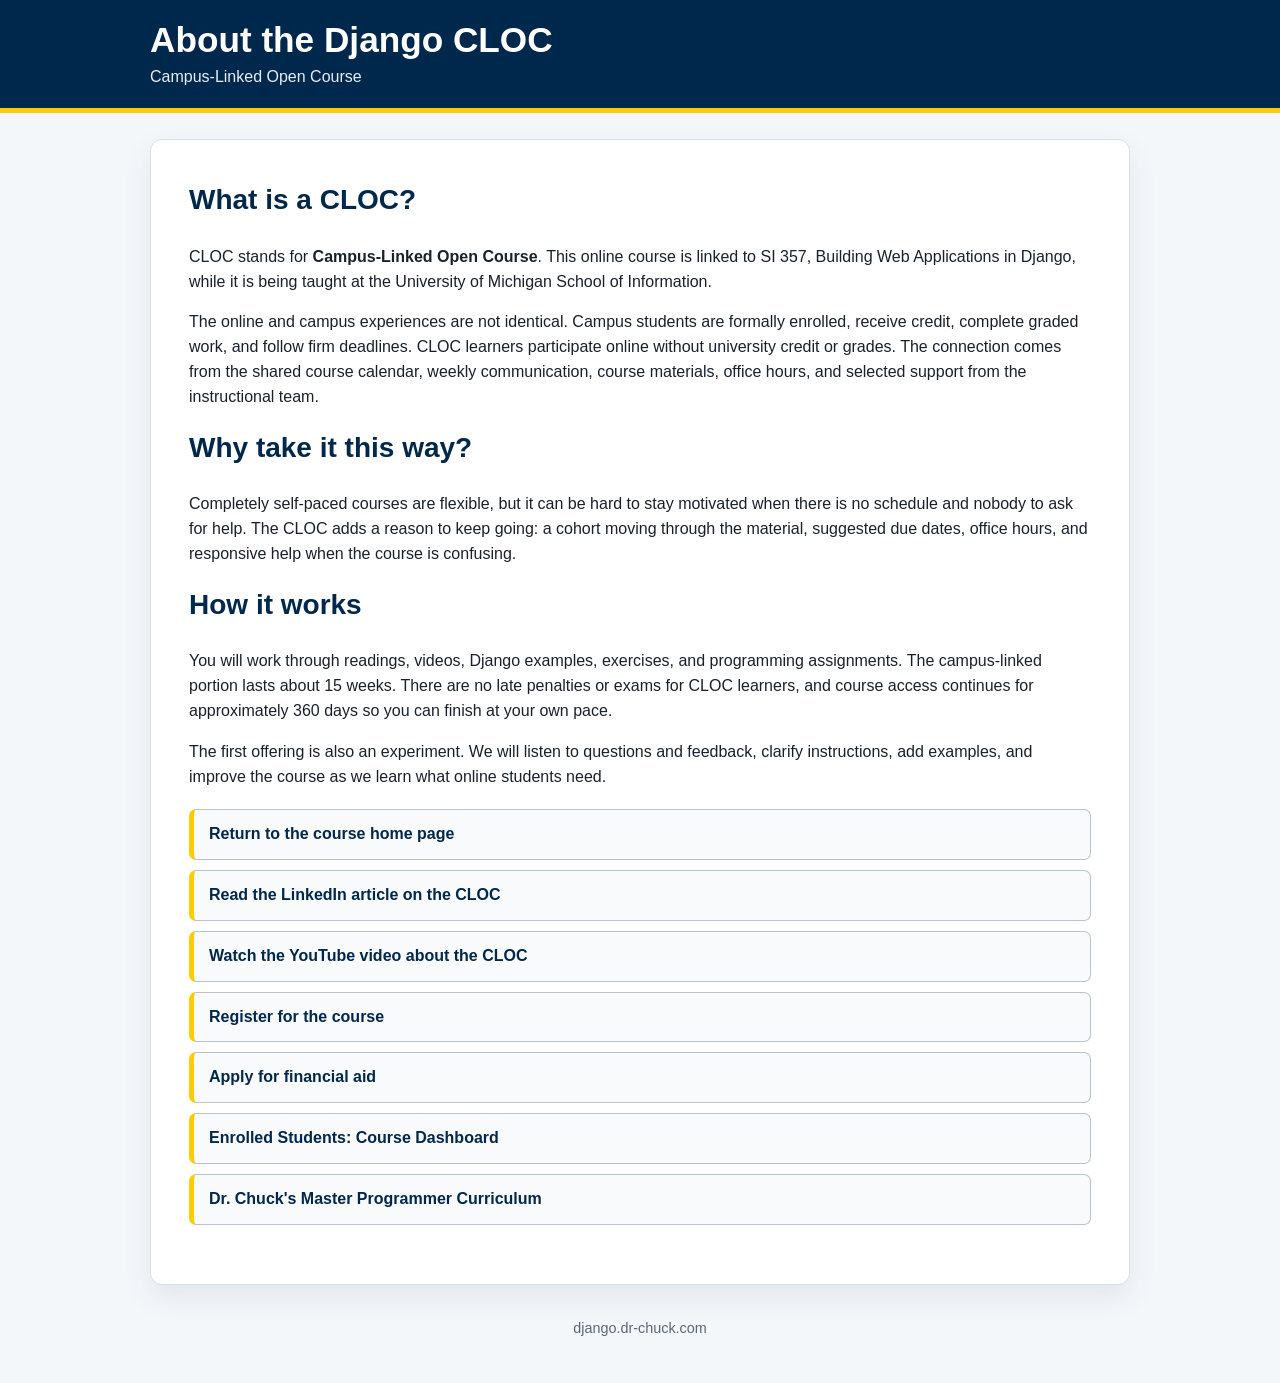
==== about.html @ b8edb1bc "Add video link" ====
<!doctype html>
<html lang="en">
<head>
  <meta charset="utf-8">
  <meta name="viewport" content="width=device-width, initial-scale=1">
  <meta name="description" content="How the Building Web Applications in Django Campus-Linked Open Course works.">
  <title>About the Django CLOC</title>
  <link rel="icon" href="favicon.ico" type="image/x-icon">
  <link rel="stylesheet" href="styles.css">
</head>
<body>
  <header>
    <div class="header-inner">
      <h1>About the Django CLOC</h1>
      <p>Campus-Linked Open Course</p>
    </div>
  </header>

  <main>
    <h2>What is a CLOC?</h2>
    <p>CLOC stands for <strong>Campus-Linked Open Course</strong>. This online course is linked to SI 357, Building Web Applications in Django, while it is being taught at the University of Michigan School of Information.</p>

    <p>The online and campus experiences are not identical. Campus students are formally enrolled, receive credit, complete graded work, and follow firm deadlines. CLOC learners participate online without university credit or grades. The connection comes from the shared course calendar, weekly communication, course materials, office hours, and selected support from the instructional team.</p>

    <h2>Why take it this way?</h2>
    <p>Completely self-paced courses are flexible, but it can be hard to stay motivated when there is no schedule and nobody to ask for help. The CLOC adds a reason to keep going: a cohort moving through the material, suggested due dates, office hours, and responsive help when the course is confusing.</p>

    <h2>How it works</h2>
    <p>You will work through readings, videos, Django examples, exercises, and programming assignments. The campus-linked portion lasts about 15 weeks. There are no late penalties or exams for CLOC learners, and course access continues for approximately 360 days so you can finish at your own pace.</p>

    <p>The first offering is also an experiment. We will listen to questions and feedback, clarify instructions, add examples, and improve the course as we learn what online students need.</p>

    <ul class="actions" aria-label="Course navigation">
      <li><a href="index.php">Return to the course home page</a></li>
      <li><a href="https://www.linkedin.com/pulse/campus-linked-open-course-charles-severance-hjccc/" target="_blank" rel="noopener noreferrer">Read the LinkedIn article on the CLOC</a></li>
      <li><a href="https://www.youtube.com/watch?v=vaEBaRATTt8" target="_blank" rel="noopener noreferrer">Watch the YouTube video about the CLOC</a></li>
      <li><a href="https://si-ali.catalog.instructure.com/courses/building-web-applications-in-django" target="_blank" rel="noopener noreferrer">Register for the course</a></li>
      <li><a href="https://forms.gle/uVtEWywveacTEUz96" target="_blank" rel="noopener noreferrer">Apply for financial aid</a></li>
      <li><a href="https://si-ali.catalog.instructure.com/dashboard/in-progress" target="_blank" rel="noopener noreferrer">Enrolled Students: Course Dashboard</a></li>
      <li><a href="https://www.masterprogrammer.com" target="_blank" rel="noopener noreferrer">Dr. Chuck's Master Programmer Curriculum</a></li>
    </ul>
  </main>

  <footer>
    <p>django.dr-chuck.com</p>
  </footer>
</body>
</html>
---- styles.css ----
:root {
  --blue: #00274c;
  --blue-deep: #001a33;
  --maize: #ffcb05;
  --ink: #18212b;
  --muted: #5b6673;
  --paper: #ffffff;
  --line: #d9e0e7;
}

* { box-sizing: border-box; }

html { scroll-behavior: smooth; }

body {
  margin: 0;
  background: #f4f7fa;
  color: var(--ink);
  font-family: -apple-system, BlinkMacSystemFont, "Segoe UI", Roboto, Helvetica, Arial, sans-serif;
  line-height: 1.55;
}

header {
  background: var(--blue);
  color: white;
  border-bottom: 5px solid var(--maize);
}

.header-inner,
main,
footer {
  width: min(100% - 32px, 980px);
  margin-inline: auto;
}

.header-inner {
  padding: 20px 0 18px;
}

header h1 {
  margin: 0;
  font-size: clamp(1.55rem, 3vw, 2.2rem);
  line-height: 1.15;
}

header p {
  margin: 5px 0 0;
  color: #e7eef5;
}

main {
  margin-top: 26px;
  margin-bottom: 32px;
  background: var(--paper);
  border: 1px solid var(--line);
  border-radius: 12px;
  padding: clamp(22px, 4vw, 38px);
  box-shadow: 0 12px 30px rgba(0, 39, 76, 0.08);
}

h2 {
  margin-top: 0;
  color: var(--blue);
  font-size: clamp(1.35rem, 2.2vw, 1.75rem);
}

.hero-image {
  float: right;
  width: min(46%, 430px);
  margin: 0 0 18px 28px;
  border-radius: 10px;
  border: 1px solid #bcc8d4;
  box-shadow: 0 8px 22px rgba(0, 0, 0, 0.15);
  cursor: zoom-in;
}

p { margin: 0 0 1rem; }

.actions {
  margin: 1.25rem 0 1.3rem;
  padding: 0;
  list-style: none;
  display: grid;
  gap: 10px;
}

.actions a {
  display: block;
  padding: 12px 15px;
  border: 1px solid #b7c4d0;
  border-left: 5px solid var(--maize);
  border-radius: 7px;
  background: #f8fafc;
  color: var(--blue);
  font-weight: 700;
  text-decoration: none;
}

.actions a:hover,
.actions a:focus-visible {
  background: #eef4f8;
  outline: 3px solid rgba(255, 203, 5, 0.55);
  outline-offset: 2px;
}

.note {
  color: var(--muted);
  font-size: 0.95rem;
}

.clearfix::after {
  content: "";
  display: table;
  clear: both;
}

footer {
  padding: 0 0 28px;
  color: var(--muted);
  font-size: 0.9rem;
  text-align: center;
}

footer a { color: var(--blue); }

.modal {
  position: fixed;
  inset: 0;
  z-index: 1000;
  display: none;
  align-items: center;
  justify-content: center;
  padding: 3vh 3vw;
  background: rgba(0, 0, 0, 0.86);
}

.modal.open { display: flex; }

.modal img {
  width: 90vw;
  max-width: 1672px;
  max-height: 90vh;
  object-fit: contain;
  border-radius: 8px;
  box-shadow: 0 18px 60px rgba(0,0,0,0.55);
}

.modal-close {
  position: fixed;
  top: 14px;
  right: 18px;
  border: 0;
  background: transparent;
  color: white;
  font-size: 2.5rem;
  line-height: 1;
  cursor: pointer;
}

@media (max-width: 720px) {
  .hero-image {
    float: none;
    display: block;
    width: 100%;
    margin: 0 0 20px;
  }

  main { margin-top: 16px; }
}
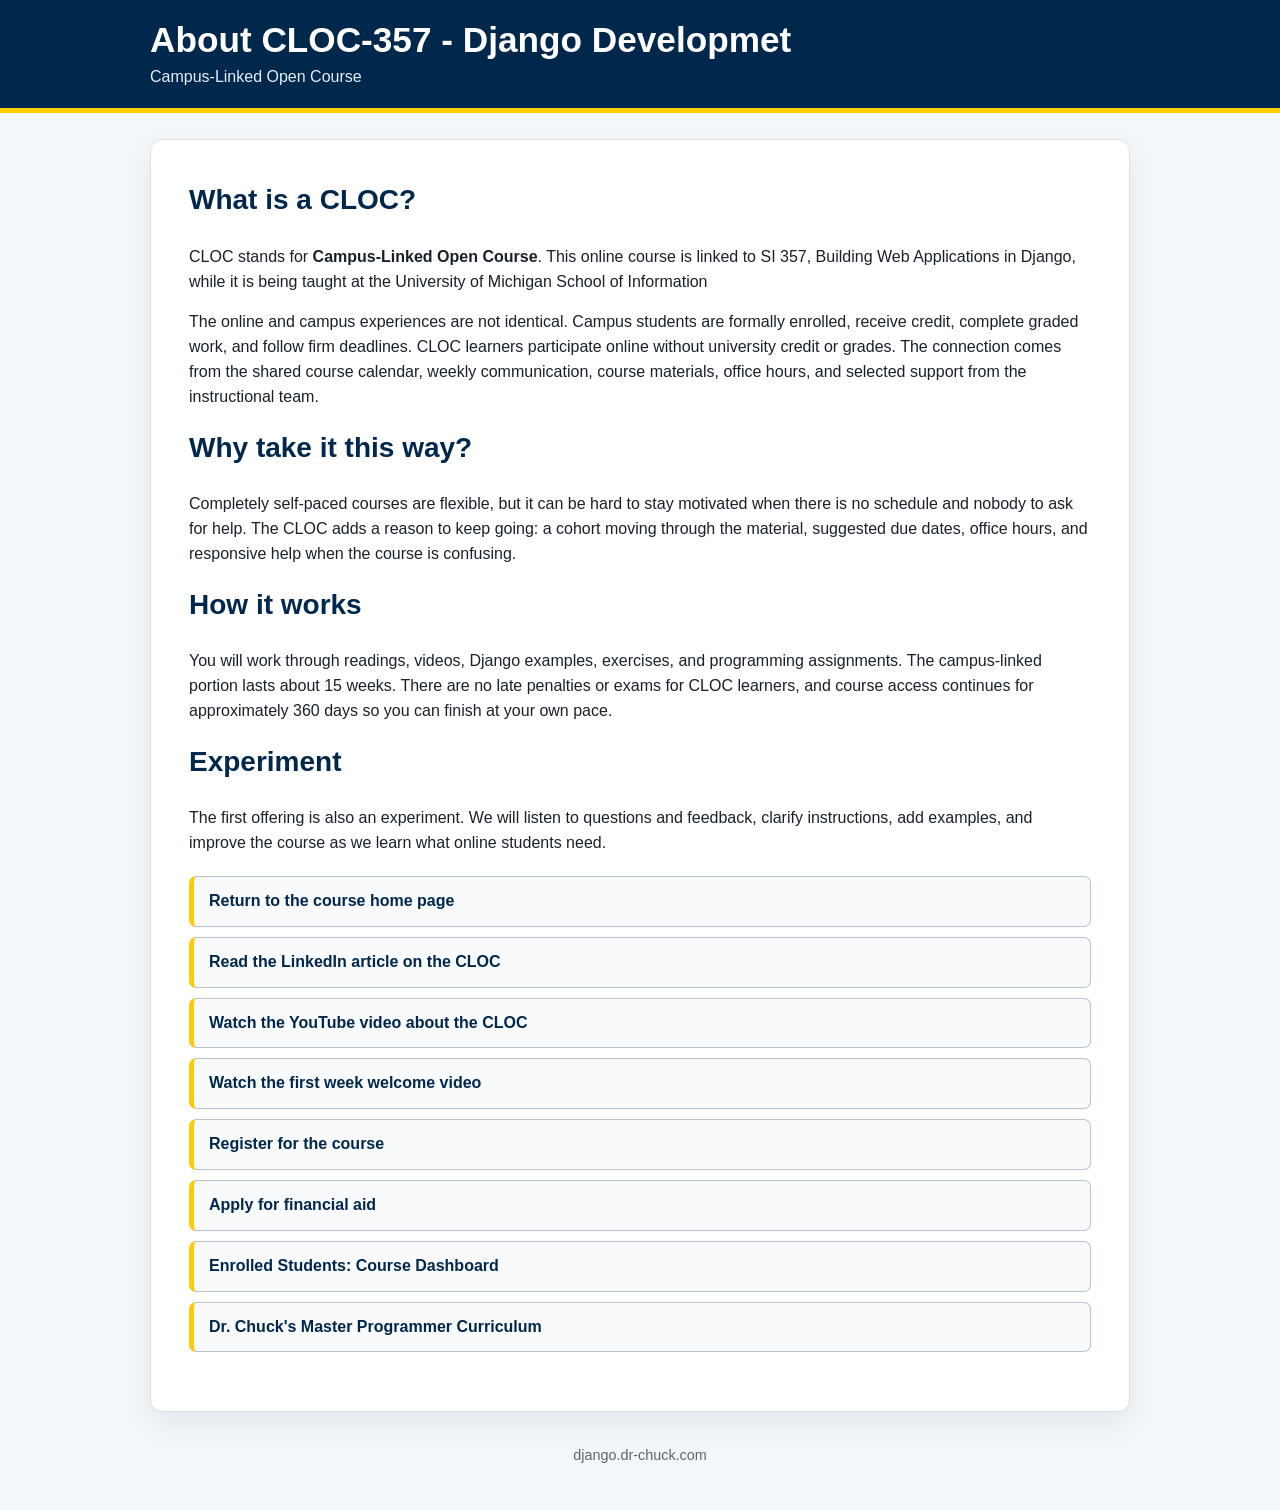
==== commit 63e67d03: "Updates" ====
--- a/about.html
+++ b/about.html
@@ -4,21 +4,38 @@
   <meta charset="utf-8">
   <meta name="viewport" content="width=device-width, initial-scale=1">
   <meta name="description" content="How the Building Web Applications in Django Campus-Linked Open Course works.">
-  <title>About the Django CLOC</title>
+  <title>About the CLOC-357 - Django Development</title>
   <link rel="icon" href="favicon.ico" type="image/x-icon">
   <link rel="stylesheet" href="styles.css">
+  <script>
+    (function () {
+      var url = new URL(window.location.href);
+      if (url.searchParams.has('utm') && !url.searchParams.has('utm_source')) {
+        url.searchParams.set('utm_source', url.searchParams.get('utm'));
+        window.history.replaceState({}, '', url);
+      }
+    })();
+  </script>
+  <!-- Google tag (gtag.js) -->
+  <script async src="https://www.googletagmanager.com/gtag/js?id=G-CMHFYWME8L"></script>
+  <script>
+    window.dataLayer = window.dataLayer || [];
+    function gtag(){dataLayer.push(arguments);}
+    gtag('js', new Date());
+    gtag('config', 'G-CMHFYWME8L');
+  </script>
 </head>
 <body>
   <header>
     <div class="header-inner">
-      <h1>About the Django CLOC</h1>
+      <h1><a href="index.php">About CLOC-357 - Django Developmet</a></h1>
       <p>Campus-Linked Open Course</p>
     </div>
   </header>
 
   <main>
     <h2>What is a CLOC?</h2>
-    <p>CLOC stands for <strong>Campus-Linked Open Course</strong>. This online course is linked to SI 357, Building Web Applications in Django, while it is being taught at the University of Michigan School of Information.</p>
+    <p>CLOC stands for <strong>Campus-Linked Open Course</strong>. This online course is linked to SI 357, Building Web Applications in Django, while it is being taught at the University of Michigan School of Information</p>
 
     <p>The online and campus experiences are not identical. Campus students are formally enrolled, receive credit, complete graded work, and follow firm deadlines. CLOC learners participate online without university credit or grades. The connection comes from the shared course calendar, weekly communication, course materials, office hours, and selected support from the instructional team.</p>
 
@@ -28,12 +45,14 @@
     <h2>How it works</h2>
     <p>You will work through readings, videos, Django examples, exercises, and programming assignments. The campus-linked portion lasts about 15 weeks. There are no late penalties or exams for CLOC learners, and course access continues for approximately 360 days so you can finish at your own pace.</p>
 
+    <h2>Experiment</h2>
     <p>The first offering is also an experiment. We will listen to questions and feedback, clarify instructions, add examples, and improve the course as we learn what online students need.</p>
 
     <ul class="actions" aria-label="Course navigation">
       <li><a href="index.php">Return to the course home page</a></li>
       <li><a href="https://www.linkedin.com/pulse/campus-linked-open-course-charles-severance-hjccc/" target="_blank" rel="noopener noreferrer">Read the LinkedIn article on the CLOC</a></li>
-      <li><a href="https://www.youtube.com/watch?v=vaEBaRATTt8" target="_blank" rel="noopener noreferrer">Watch the YouTube video about the CLOC</a></li>
+      <li><a href="https://www.youtube.com/watch?v=vaEBaRATTt8&amp;list=PLQqtpRlfsBek&amp;index=2" target="_blank" rel="noopener noreferrer">Watch the YouTube video about the CLOC</a></li>
+      <li><a href="https://www.youtube.com/watch?v=0lUAYNDl-mM&amp;list=PLQqtpRlfsBek&amp;index=1" target="_blank" rel="noopener noreferrer">Watch the first week welcome video</a></li>
       <li><a href="https://si-ali.catalog.instructure.com/courses/building-web-applications-in-django" target="_blank" rel="noopener noreferrer">Register for the course</a></li>
       <li><a href="https://forms.gle/uVtEWywveacTEUz96" target="_blank" rel="noopener noreferrer">Apply for financial aid</a></li>
       <li><a href="https://si-ali.catalog.instructure.com/dashboard/in-progress" target="_blank" rel="noopener noreferrer">Enrolled Students: Course Dashboard</a></li>
--- a/styles.css
+++ b/styles.css
@@ -41,6 +41,11 @@
   margin: 0;
   font-size: clamp(1.55rem, 3vw, 2.2rem);
   line-height: 1.15;
+}
+
+header h1 a {
+  color: inherit;
+  text-decoration: none;
 }
 
 header p {
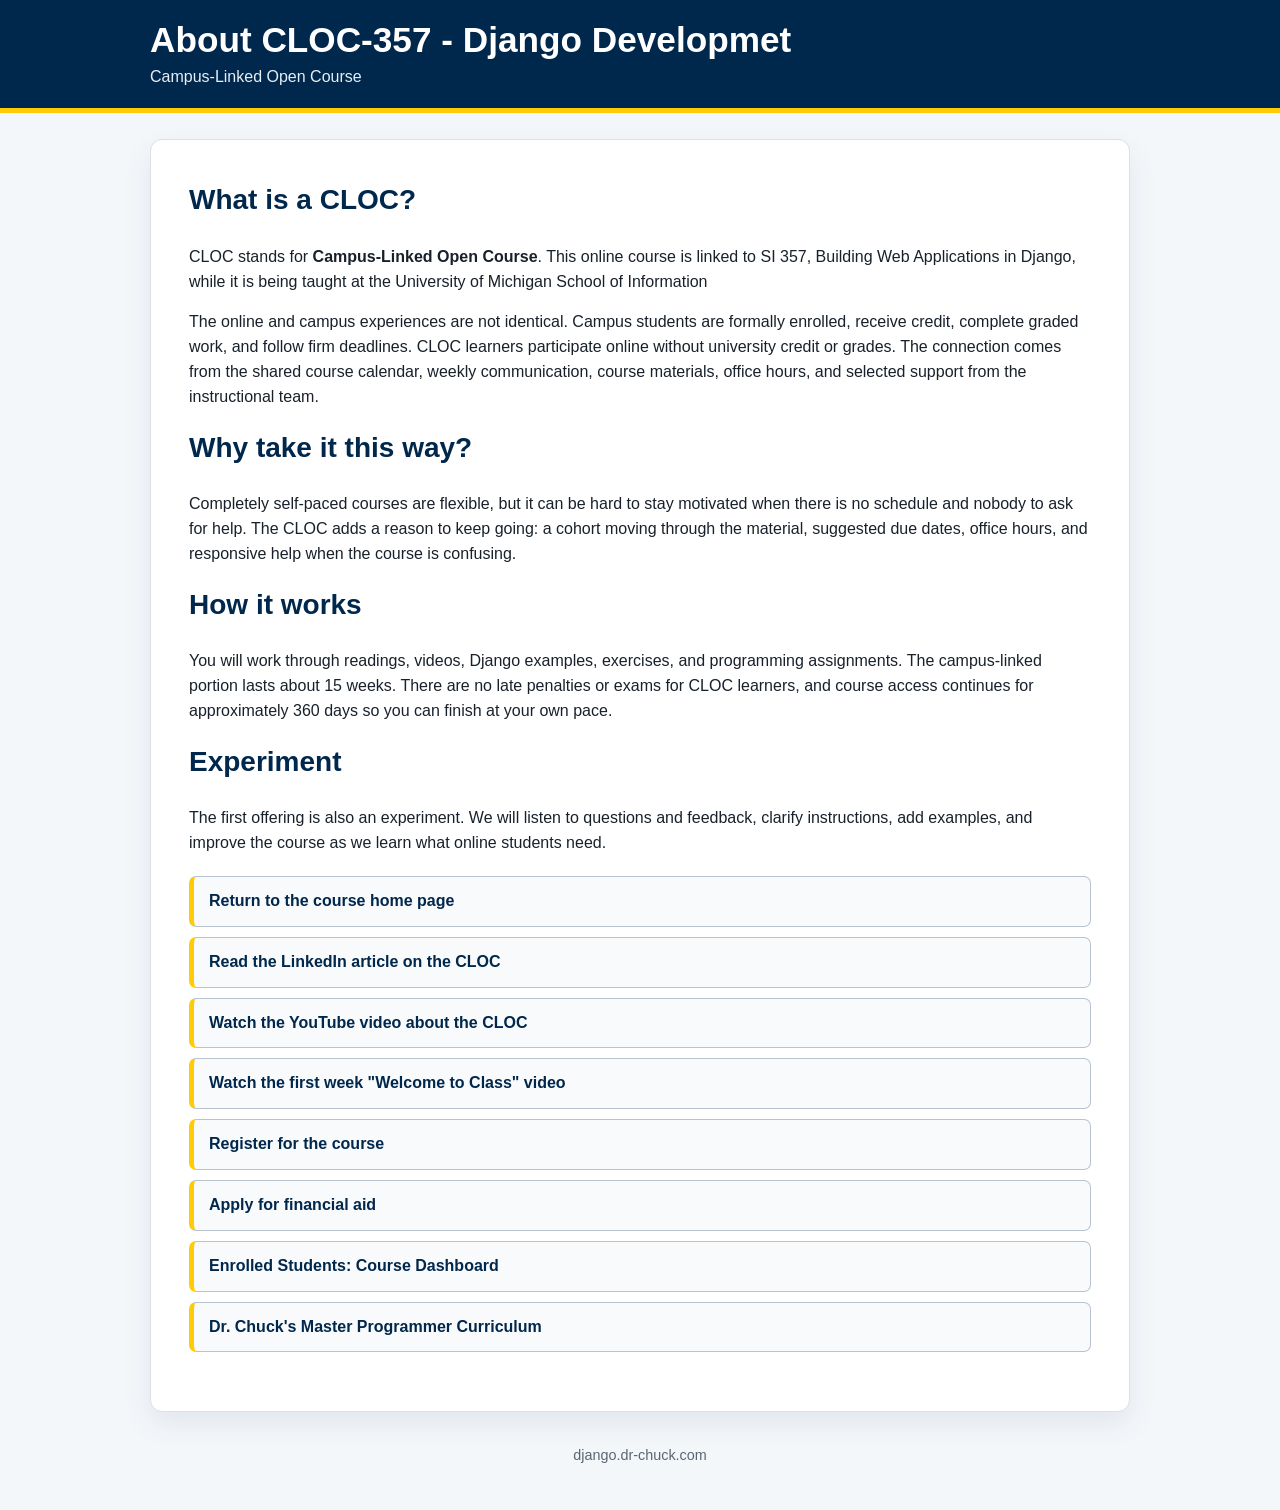
==== commit 48ec53d2: "Updates" ====
--- a/about.html
+++ b/about.html
@@ -52,7 +52,7 @@
       <li><a href="index.php">Return to the course home page</a></li>
       <li><a href="https://www.linkedin.com/pulse/campus-linked-open-course-charles-severance-hjccc/" target="_blank" rel="noopener noreferrer">Read the LinkedIn article on the CLOC</a></li>
       <li><a href="https://www.youtube.com/watch?v=vaEBaRATTt8&amp;list=PLQqtpRlfsBek&amp;index=2" target="_blank" rel="noopener noreferrer">Watch the YouTube video about the CLOC</a></li>
-      <li><a href="https://www.youtube.com/watch?v=0lUAYNDl-mM&amp;list=PLQqtpRlfsBek&amp;index=1" target="_blank" rel="noopener noreferrer">Watch the first week welcome video</a></li>
+      <li><a href="https://www.youtube.com/watch?v=0lUAYNDl-mM&amp;list=PLQqtpRlfsBek&amp;index=1" target="_blank" rel="noopener noreferrer">Watch the first week "Welcome to Class" video</a></li>
       <li><a href="https://si-ali.catalog.instructure.com/courses/building-web-applications-in-django" target="_blank" rel="noopener noreferrer">Register for the course</a></li>
       <li><a href="https://forms.gle/uVtEWywveacTEUz96" target="_blank" rel="noopener noreferrer">Apply for financial aid</a></li>
       <li><a href="https://si-ali.catalog.instructure.com/dashboard/in-progress" target="_blank" rel="noopener noreferrer">Enrolled Students: Course Dashboard</a></li>
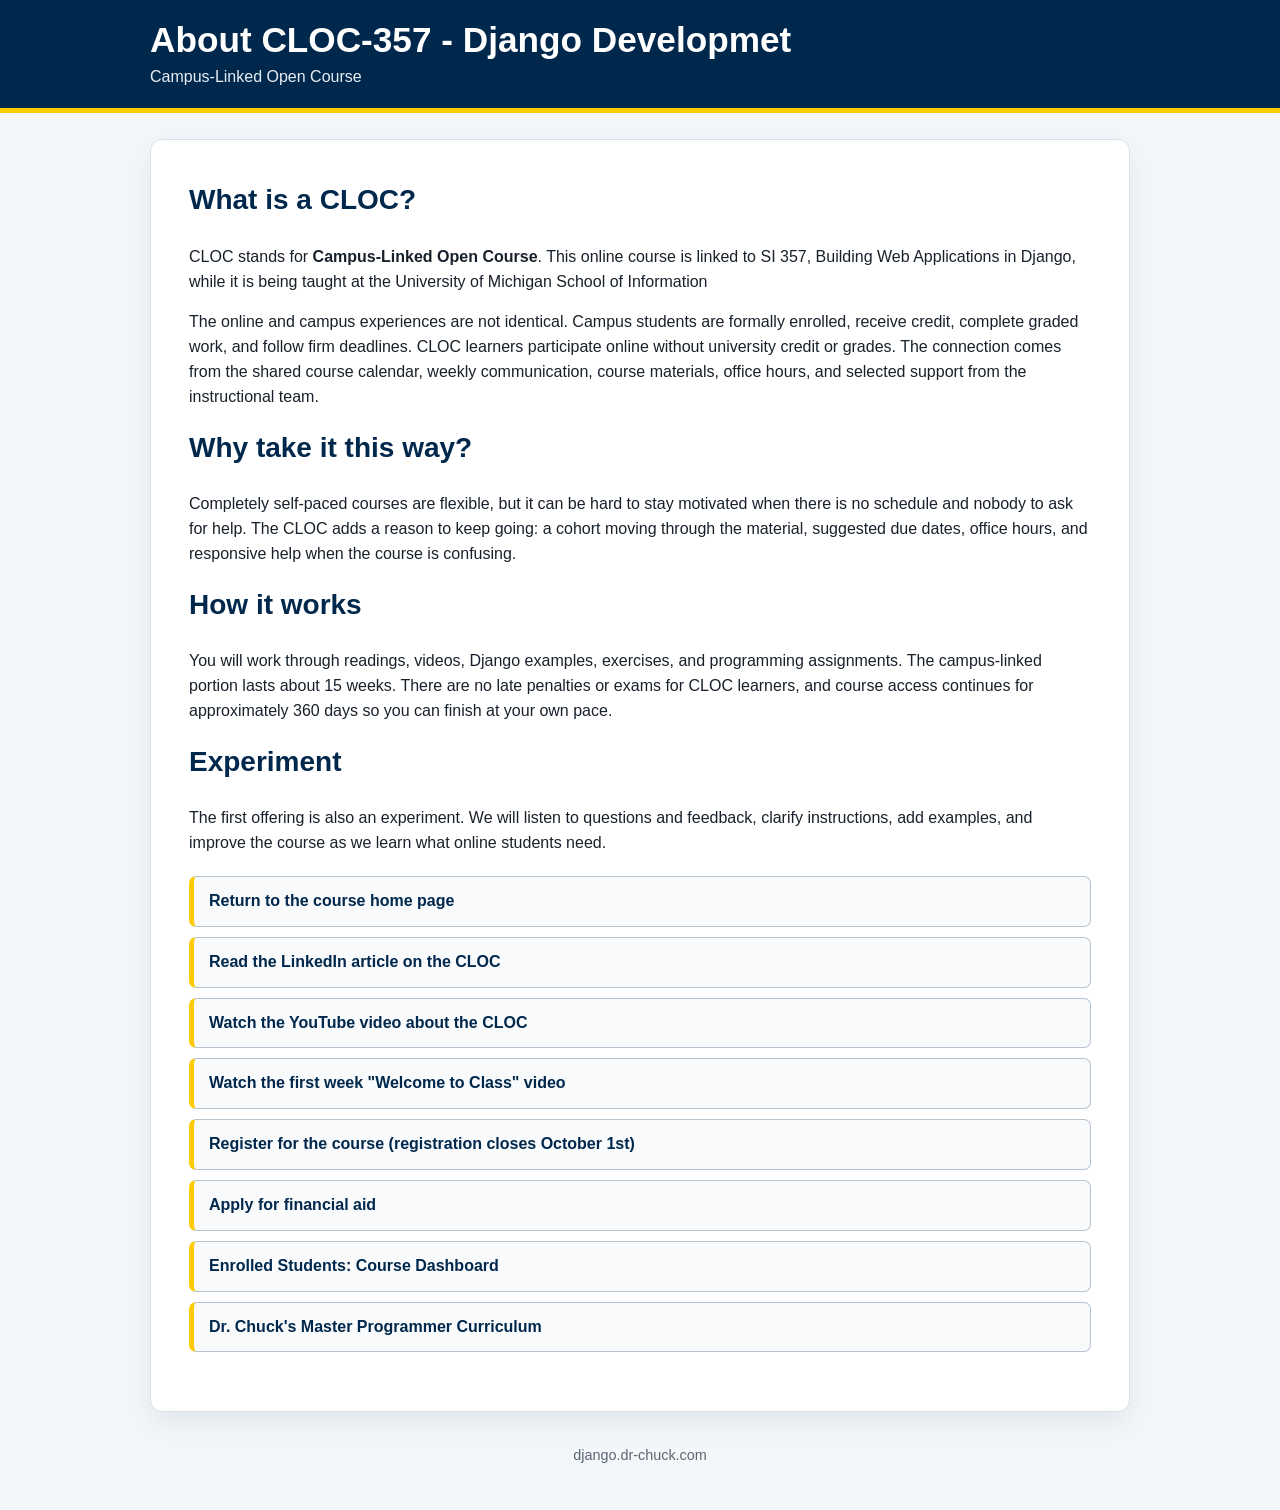
==== commit b9ee69ef: "Note that course registration closes October 1st. Co-authored-by: Cursor <cursoragent@cursor.com>" ====
--- a/about.html
+++ b/about.html
@@ -53,7 +53,7 @@
       <li><a href="https://www.linkedin.com/pulse/campus-linked-open-course-charles-severance-hjccc/" target="_blank" rel="noopener noreferrer">Read the LinkedIn article on the CLOC</a></li>
       <li><a href="https://www.youtube.com/watch?v=vaEBaRATTt8&amp;list=PLQqtpRlfsBek&amp;index=2" target="_blank" rel="noopener noreferrer">Watch the YouTube video about the CLOC</a></li>
       <li><a href="https://www.youtube.com/watch?v=0lUAYNDl-mM&amp;list=PLQqtpRlfsBek&amp;index=1" target="_blank" rel="noopener noreferrer">Watch the first week "Welcome to Class" video</a></li>
-      <li><a href="https://si-ali.catalog.instructure.com/courses/building-web-applications-in-django" target="_blank" rel="noopener noreferrer">Register for the course</a></li>
+      <li><a href="https://si-ali.catalog.instructure.com/courses/building-web-applications-in-django" target="_blank" rel="noopener noreferrer">Register for the course (registration closes October 1st)</a></li>
       <li><a href="https://forms.gle/uVtEWywveacTEUz96" target="_blank" rel="noopener noreferrer">Apply for financial aid</a></li>
       <li><a href="https://si-ali.catalog.instructure.com/dashboard/in-progress" target="_blank" rel="noopener noreferrer">Enrolled Students: Course Dashboard</a></li>
       <li><a href="https://www.masterprogrammer.com" target="_blank" rel="noopener noreferrer">Dr. Chuck's Master Programmer Curriculum</a></li>
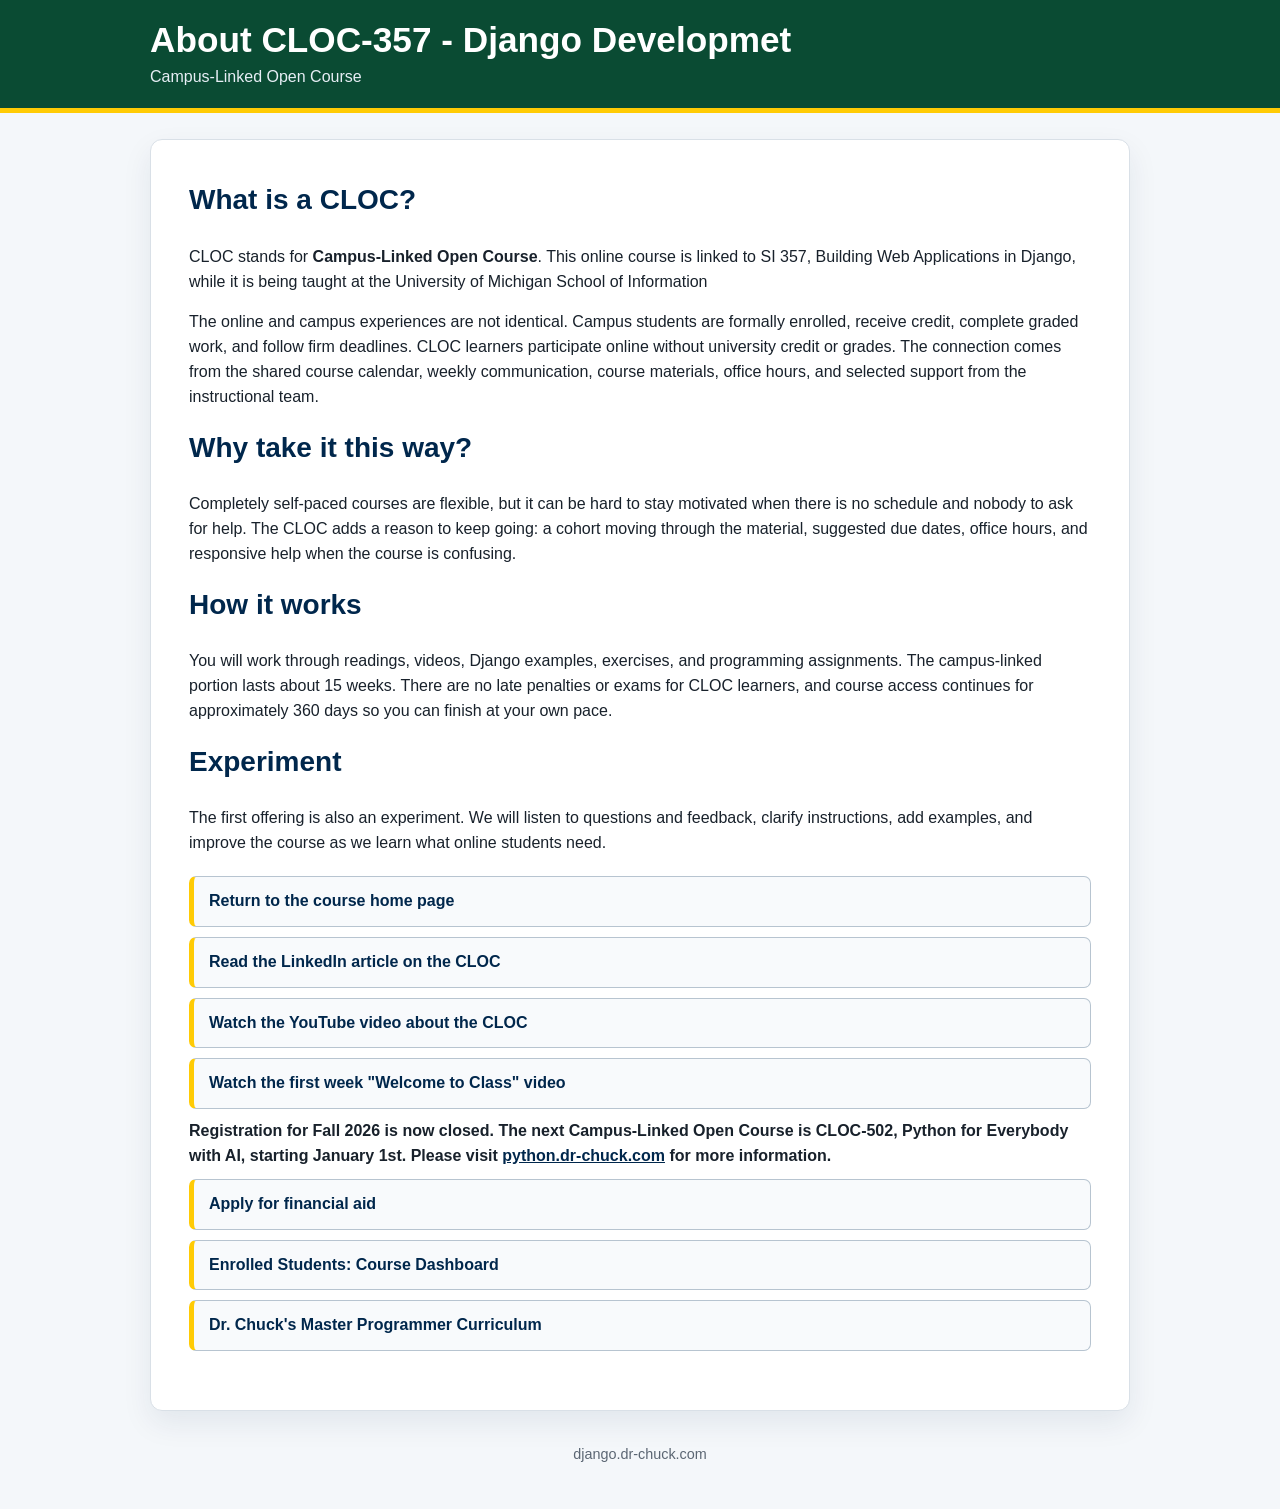
==== commit ab778764: "Announce Fall 2026 registration closed and point to CLOC-502. Use the DJ4E green header and an inlin" ====
--- a/about.html
+++ b/about.html
@@ -53,7 +53,7 @@
       <li><a href="https://www.linkedin.com/pulse/campus-linked-open-course-charles-severance-hjccc/" target="_blank" rel="noopener noreferrer">Read the LinkedIn article on the CLOC</a></li>
       <li><a href="https://www.youtube.com/watch?v=vaEBaRATTt8&amp;list=PLQqtpRlfsBek&amp;index=2" target="_blank" rel="noopener noreferrer">Watch the YouTube video about the CLOC</a></li>
       <li><a href="https://www.youtube.com/watch?v=0lUAYNDl-mM&amp;list=PLQqtpRlfsBek&amp;index=1" target="_blank" rel="noopener noreferrer">Watch the first week "Welcome to Class" video</a></li>
-      <li><a href="https://si-ali.catalog.instructure.com/courses/building-web-applications-in-django" target="_blank" rel="noopener noreferrer">Register for the course (registration closes October 1st)</a></li>
+      <li><strong>Registration for Fall 2026 is now closed. The next Campus-Linked Open Course is CLOC-502, Python for Everybody with AI, starting January 1st. Please visit <a class="inline-link" href="https://python.dr-chuck.com/" target="_blank" rel="noopener noreferrer">python.dr-chuck.com</a> for more information.</strong></li>
       <li><a href="https://forms.gle/uVtEWywveacTEUz96" target="_blank" rel="noopener noreferrer">Apply for financial aid</a></li>
       <li><a href="https://si-ali.catalog.instructure.com/dashboard/in-progress" target="_blank" rel="noopener noreferrer">Enrolled Students: Course Dashboard</a></li>
       <li><a href="https://www.masterprogrammer.com" target="_blank" rel="noopener noreferrer">Dr. Chuck's Master Programmer Curriculum</a></li>
--- a/styles.css
+++ b/styles.css
@@ -1,6 +1,7 @@
 :root {
   --blue: #00274c;
   --blue-deep: #001a33;
+  --django-green: #0a4b33;
   --maize: #ffcb05;
   --ink: #18212b;
   --muted: #5b6673;
@@ -21,7 +22,7 @@
 }
 
 header {
-  background: var(--blue);
+  background: var(--django-green);
   color: white;
   border-bottom: 5px solid var(--maize);
 }
@@ -108,6 +109,22 @@
   outline-offset: 2px;
 }
 
+.actions a.inline-link {
+  display: inline;
+  padding: 0;
+  border: none;
+  border-radius: 0;
+  background: none;
+  font-weight: inherit;
+  text-decoration: underline;
+}
+
+.actions a.inline-link:hover,
+.actions a.inline-link:focus-visible {
+  background: none;
+  outline: none;
+}
+
 .note {
   color: var(--muted);
   font-size: 0.95rem;
